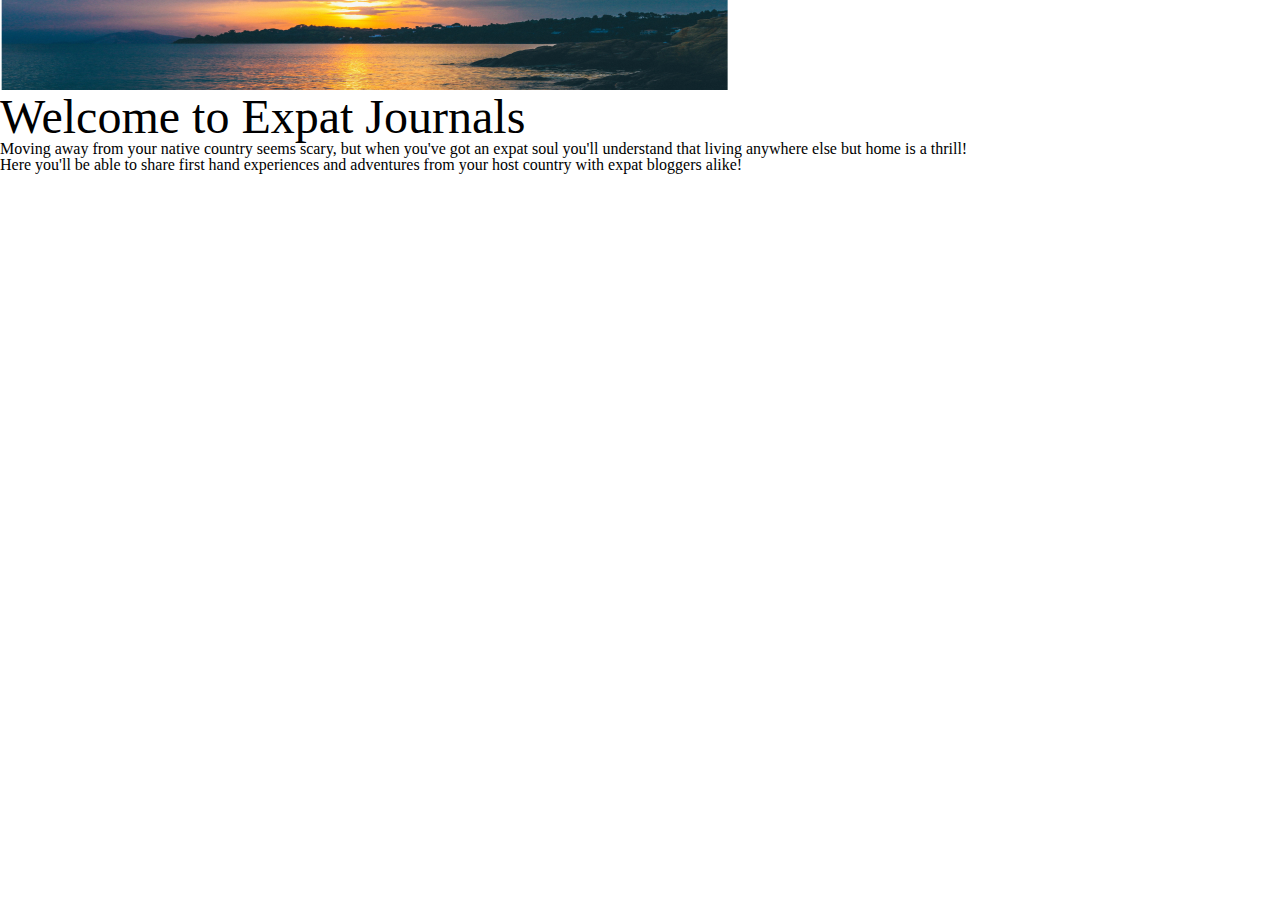
==== index.html @ 4597b424 "some changes to the index" ====
<!DOCTYPE html>
<html lang="en">
<head>
    <meta charset="UTF-8">
    <meta name="viewport" content="width=device-width, initial-scale=1.0">
    <meta http-equiv="X-UA-Compatible" content="ie=edge">
    <title>Expat Journal</title>
    <link rel="stylesheet" type="text/css" href="styles.css">
</head>
<body>
    <section class="homecont">
        <img src="images/greece.jpg" alt="Picture over looking Greece from water">
        <div class="Welcome">
            <h1>Welcome to Expat Journals</h1>
            <p>Moving away from your native country seems scary, but when you've got an expat soul you'll understand that living anywhere else but home is a thrill!</p>
            <p>Here you'll be able to share first hand experiences and adventures from your host country with expat bloggers alike!</p>

        </div>
    </section>
</body>
</html>
---- styles.css ----
/*css styles!*/
/* http://meyerweb.com/eric/tools/css/reset/ 
   v2.0 | 20110126
   License: none (public domain)
*/

html, body, div, span, applet, object, iframe,
h1, h2, h3, h4, h5, h6, p, blockquote, pre,
a, abbr, acronym, address, big, cite, code,
del, dfn, em, img, ins, kbd, q, s, samp,
small, strike, strong, sub, sup, tt, var,
b, u, i, center,
dl, dt, dd, ol, ul, li,
fieldset, form, label, legend,
table, caption, tbody, tfoot, thead, tr, th, td,
article, aside, canvas, details, embed, 
figure, figcaption, footer, header, hgroup, 
menu, nav, output, ruby, section, summary,
time, mark, audio, video {
	margin: 0;
	padding: 0;
	border: 0;
	font-size: 100%;
	font: inherit;
	vertical-align: baseline;
}
/* HTML5 display-role reset for older browsers */
article, aside, details, figcaption, figure, 
footer, header, hgroup, menu, nav, section {
	display: block;
}
body {
	line-height: 1;
}
ol, ul {
	list-style: none;
}
blockquote, q {
	quotes: none;
}
blockquote:before, blockquote:after,
q:before, q:after {
	content: '';
	content: none;
}
table {
	border-collapse: collapse;
	border-spacing: 0;
}
*{
    box-sizing: border-box;
}
.homecont {
	width: 100%;
}
h1 {
	font-size: 3rem;
	display: flex;
	text-align: center;
}
.img {
    width: 100%;
}
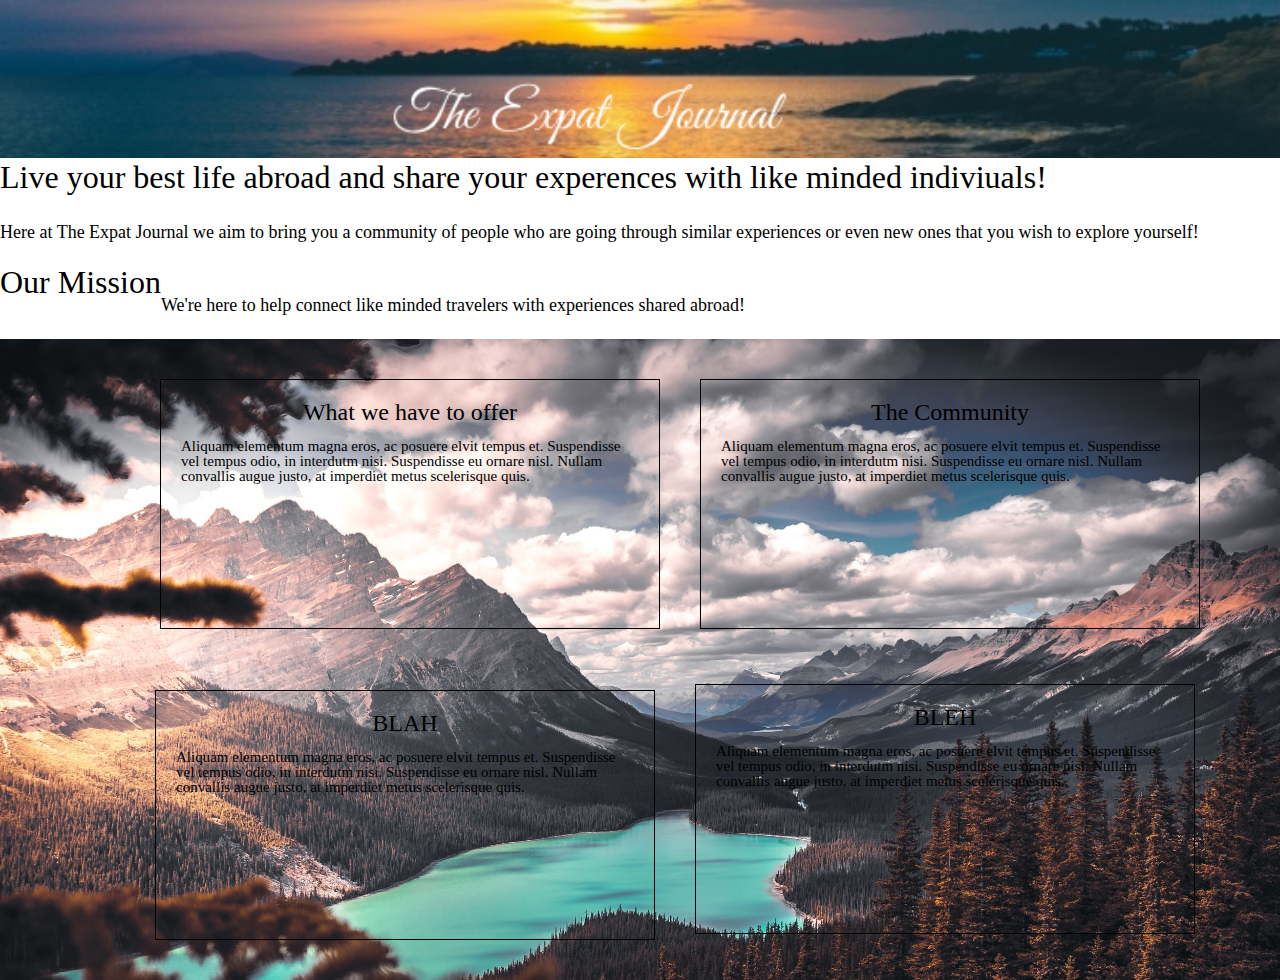
==== commit e7fa395f: "Added some new stuff and styling" ====
--- a/index.html
+++ b/index.html
@@ -9,12 +9,41 @@
 </head>
 <body>
     <section class="homecont">
-        <img src="images/greece.jpg" alt="Picture over looking Greece from water">
+        <div class="photo1">
+        <img src="images/greece1.jpg" alt="Picture over looking Greece from water" style="width:100%; height:auto;">
+        </div>
         <div class="Welcome">
-            <h1>Welcome to Expat Journals</h1>
-            <p>Moving away from your native country seems scary, but when you've got an expat soul you'll understand that living anywhere else but home is a thrill!</p>
-            <p>Here you'll be able to share first hand experiences and adventures from your host country with expat bloggers alike!</p>
+                <h2>Live your best life abroad and share your experences with like minded indiviuals!</h2>
+                <p>Here at The Expat Journal we aim to bring you a community of people who are going through similar experiences or even new ones that you wish to explore yourself!</p>
+                </div>
+        <div class="Welcome2">
+                <h2>Our Mission</h2>
+                <p>We're here to help connect like minded travelers with experiences shared abroad!</p>
+            </div>
+            </div>
+            </div>
 
+            <section class="boxes">
+                <div class="boxes-box1">
+                    <h3>What we have to offer</h3>
+                        <p>Aliquam elementum magna eros, ac posuere elvit tempus et. Suspendisse vel tempus odio, in interdutm nisi. Suspendisse eu ornare nisl. Nullam convallis augue justo, at imperdiet metus scelerisque quis.</p>
+                </div> 
+               
+                <div class="boxes-box2">
+                    <h3>The Community</h3>
+                        <p>Aliquam elementum magna eros, ac posuere elvit tempus et. Suspendisse vel tempus odio, in interdutm nisi. Suspendisse eu ornare nisl. Nullam convallis augue justo, at imperdiet metus scelerisque quis.</p>
+                </div>
+               
+                <div class="boxes-box3">
+                    <h3>BLAH</h3>
+                        <p>Aliquam elementum magna eros, ac posuere elvit tempus et. Suspendisse vel tempus odio, in interdutm nisi. Suspendisse eu ornare nisl. Nullam convallis augue justo, at imperdiet metus scelerisque quis.</p>
+                </div>
+
+                <div class="boxes-box4">
+                    <h3>BLEH</h3>
+                        <p>Aliquam elementum magna eros, ac posuere elvit tempus et. Suspendisse vel tempus odio, in interdutm nisi. Suspendisse eu ornare nisl. Nullam convallis augue justo, at imperdiet metus scelerisque quis.</p>
+                </div>
+                </section>
         </div>
     </section>
 </body>
--- a/styles.css
+++ b/styles.css
@@ -48,16 +48,81 @@
 	border-spacing: 0;
 }
 *{
-    box-sizing: border-box;
+	box-sizing: border-box;
 }
 .homecont {
 	width: 100%;
+	display: flexbox;
 }
-h1 {
-	font-size: 3rem;
+.Welcome, .Welcome2 {
 	display: flex;
+	flex-wrap: wrap;
+	width: 100%;
+	margin-bottom: 25px;
+}	
+
+.Welcome h2, .Welcome2 h2{
+	display: flex;
+	font-size: 2rem;
+}
+
+.Welcome p, .Welcome2 p {
+	font-size: 18px;
+	margin-top: 30px;
+}
+
+
+
+
+.boxes {
+	display: flex;
+	flex-wrap: wrap;
+    justify-content: center;
+    align-items: center;
+    width: 100%;
+	height: 20%;
+	background: url(images/breathtaking.jpg),#fff4f0;
+    background-size: 100%;
+}
+.boxes-box1 {
+    border: 1px solid black;
+    width: 500px;
+    height: 250px;
+    margin: 40px 30px 20px 80px; ;
+	padding: 20px;
+}
+.boxes h3 {
+	font-size: 1.5rem;
 	text-align: center;
+	margin-bottom: 15px;
 }
-.img {
-    width: 100%;
+.boxes p {
+    font-size: 15px;
+}
+.boxes-box2 {
+    border: 1px solid black;
+    width: 500px;
+    height: 250px;
+    padding: 20px;
+    margin-left: 10px;
+    margin-top: 20px;
+    
+}
+.boxes-box3 {
+    border: 1px solid black;
+    width: 500px;
+    height: 250px;
+    padding: 20px;
+    margin-left: 110px;
+    
+}
+.boxes-box4 {
+    border: 1px solid black;
+    width: 500px;
+    height: 250px;
+    padding: 20px;
+    margin-left: 40px;
+    margin-right: 40px;
+    margin-bottom: 46px;
+    margin-top: 35px;
 }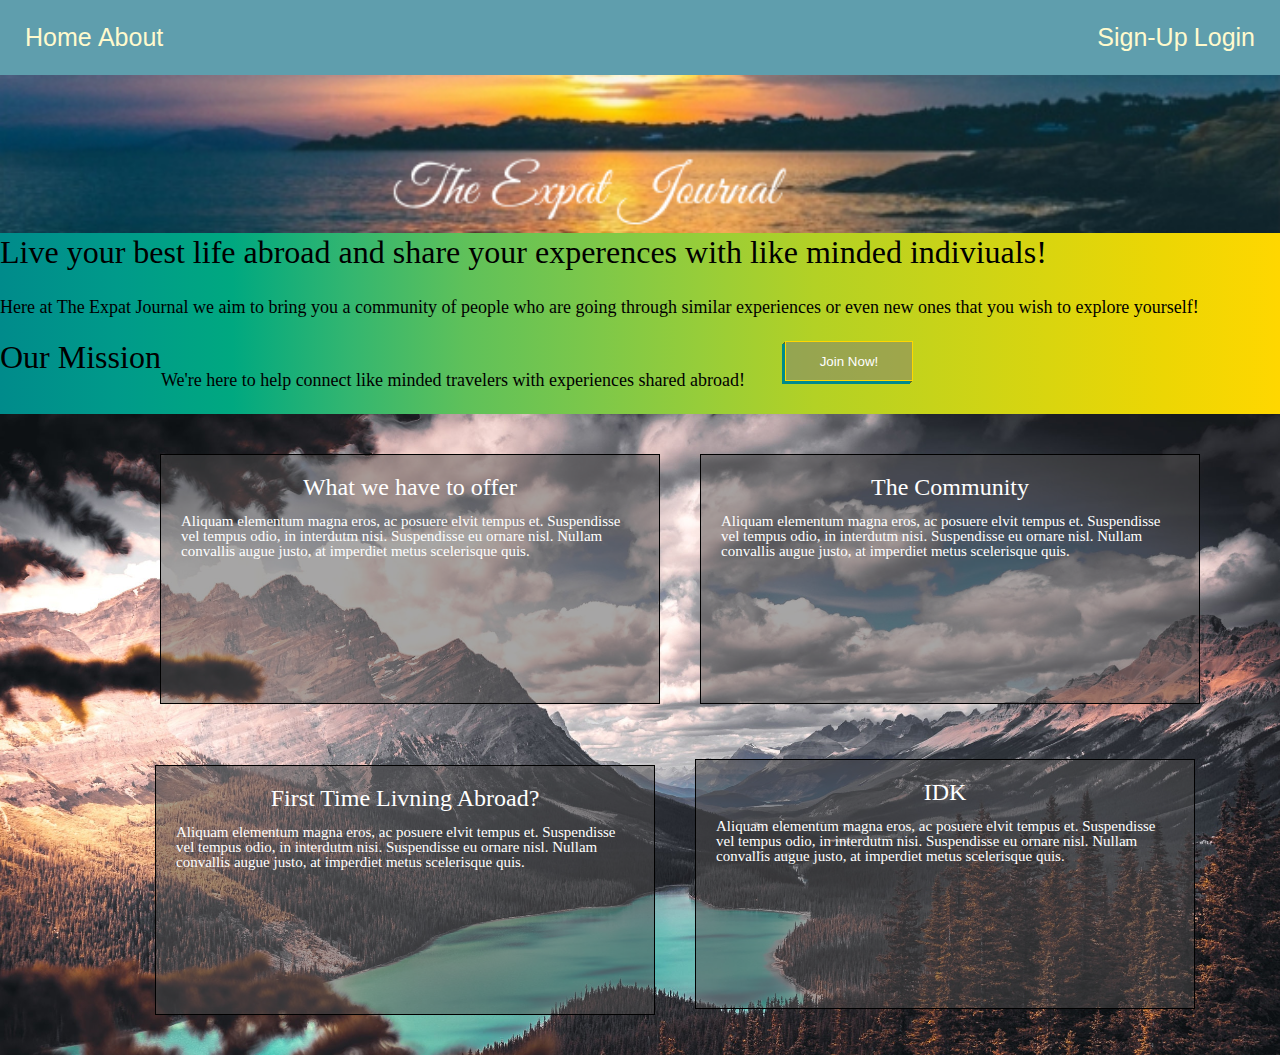
==== commit b8eebd3d: "added mobile for home" ====
--- a/index.html
+++ b/index.html
@@ -8,9 +8,18 @@
     <link rel="stylesheet" type="text/css" href="styles.css">
 </head>
 <body>
+        <header><!--logo in the header. Not defined on logo above nav, or inline-->
+            <nav class="mainNav">
+                <a href="index.html">Home</a><!--UI Design-->
+                <a href="about.html">About</a> <!--UI Design-->
+                    <div class="signUp">
+                        <a href="signup.html">Sign-Up</a><!--Link to Sign-up page FE-->
+                        <a href="login.html">Login</a> <!--Link to login page FE-->
+                    </div>
+            </nav>
     <section class="homecont">
         <div class="photo1">
-        <img src="images/greece1.jpg" alt="Picture over looking Greece from water" style="width:100%; height:auto;">
+        <img src="images/greece1.jpg" alt="Picture over looking Greece from water" style="width:100%;">
         </div>
         <div class="Welcome">
                 <h2>Live your best life abroad and share your experences with like minded indiviuals!</h2>
@@ -19,6 +28,7 @@
         <div class="Welcome2">
                 <h2>Our Mission</h2>
                 <p>We're here to help connect like minded travelers with experiences shared abroad!</p>
+                <button>Join Now!</button>
             </div>
             </div>
             </div>
@@ -35,12 +45,12 @@
                 </div>
                
                 <div class="boxes-box3">
-                    <h3>BLAH</h3>
+                    <h3>First Time Livning Abroad?</h3>
                         <p>Aliquam elementum magna eros, ac posuere elvit tempus et. Suspendisse vel tempus odio, in interdutm nisi. Suspendisse eu ornare nisl. Nullam convallis augue justo, at imperdiet metus scelerisque quis.</p>
                 </div>
 
                 <div class="boxes-box4">
-                    <h3>BLEH</h3>
+                    <h3>IDK</h3>
                         <p>Aliquam elementum magna eros, ac posuere elvit tempus et. Suspendisse vel tempus odio, in interdutm nisi. Suspendisse eu ornare nisl. Nullam convallis augue justo, at imperdiet metus scelerisque quis.</p>
                 </div>
                 </section>
--- a/styles.css
+++ b/styles.css
@@ -50,10 +50,32 @@
 *{
 	box-sizing: border-box;
 }
+.mainNav{
+    
+    text-decoration: none;
+    background-color: #5F9EAD;
+    padding: 25px;
+    font-size: 25px;
+}
+
+a{
+    text-decoration: none;
+    color: #FFFACD;
+    font-family: Arial, Helvetica, sans-serif;
+    
+}
+
+.signUp{
+    float: right;
+    
+    
+}
 .homecont {
 	width: 100%;
 	display: flexbox;
-}
+	background-image: linear-gradient(to left, #ffd700, #ecd604, #d9d50f, #c6d31a, #b3d125, #96cd3a, #7ac74b, #5fc15a, #33b670, #00a880, #009a8a, #008b8b);
+}
+
 .Welcome, .Welcome2 {
 	display: flex;
 	flex-wrap: wrap;
@@ -70,12 +92,22 @@
 	font-size: 18px;
 	margin-top: 30px;
 }
-
-
-
+button {
+	outline: 1px solid transparent;
+	width: 10%;
+	height: 40px;
+	background-color: rgba(124, 121, 121, 0.5);
+	box-shadow: -3px 3px darkcyan, -2px 2px darkolivegreen, -1px 1px darkolivegreen;
+    border: 1px solid gold;
+	color: white;
+	margin: 15px, 30px;
+	padding: 25px, 80px;
+	position: relative;
+	left: 40px;
+}
 
 .boxes {
-	display: flex;
+	display: flex; 
 	flex-wrap: wrap;
     justify-content: center;
     align-items: center;
@@ -90,6 +122,8 @@
     height: 250px;
     margin: 40px 30px 20px 80px; ;
 	padding: 20px;
+	color: white;
+	background:rgba(78, 75, 75, 0.5);
 }
 .boxes h3 {
 	font-size: 1.5rem;
@@ -105,7 +139,9 @@
     height: 250px;
     padding: 20px;
     margin-left: 10px;
-    margin-top: 20px;
+	margin-top: 20px;
+	color: white;
+	background:rgba(78, 75, 75, 0.5);
     
 }
 .boxes-box3 {
@@ -113,7 +149,9 @@
     width: 500px;
     height: 250px;
     padding: 20px;
-    margin-left: 110px;
+	margin-left: 110px;
+	color: white;
+	background:rgba(78, 75, 75, 0.5);
     
 }
 .boxes-box4 {
@@ -124,5 +162,106 @@
     margin-left: 40px;
     margin-right: 40px;
     margin-bottom: 46px;
-    margin-top: 35px;
-}+	margin-top: 35px;
+	color: white;
+	background:rgba(78, 75, 75, 0.5);
+}
+
+@media (max-width: 500px){
+	.Welcome, .Welcome2 {
+		display: flex;
+		flex-wrap: wrap;
+		width: 100%;
+		margin-bottom: 25px;
+	}	
+	.Welcome h2, .Welcome2 h2{
+		font-size: 1.5rem;
+	}
+	.Welcome p, .Welcome2 p {
+		font-size: 1rem;
+	}
+	button{
+		margin-left: 100px;
+		position: relative;
+		width: 40%;
+		top: 10px;
+	}
+	.boxes{
+		display: flex;
+		width: 100%;
+	}
+	.boxes-box1, .boxes-box2, .boxes-box3, .boxes-box4 {
+		border: 1px solid black;
+		width: 500px;
+		height: 250px;
+		margin: 40px 30px 20px 40px; ;
+		padding: 20px;
+		color: white;
+		background:rgba(78, 75, 75, 0.5);
+	}
+}
+/* About us page code below*/
+.whole{
+	background: url(images/mountains.jpg);
+	background-size: 100%;
+}
+.Main-content{
+	display: flex;
+	flex-wrap: wrap;
+    justify-content: center;
+    align-items: center;
+    width: 100%;
+	height: 20%;
+}
+.Main-content h2{
+	text-align: start;
+	margin-bottom: 15px;
+	font-style: oblique;
+	font-size: 2rem;
+}
+.about-us{
+    width: 500px;
+    height: 150px;
+    margin: 40px 30px 20px 80px; ;
+	padding: 20px;
+	color: white;
+}
+.about-us2{
+    width: 500px;
+    height: 150px;
+    padding: 20px;
+    margin-left: 10px;
+	margin-top: 20px;
+	color: white;
+}
+.about-us3{
+    width: 500px;
+    height: 150px;
+    padding: 20px;
+	margin-left: 110px;
+	color: white;
+	background:rgba(78, 75, 75, 0.5);
+}
+.about-us4{
+    width: 500px;
+    height: 150px;
+    padding: 20px;
+	margin: 40px, 40px, 46px, 40px;
+	color: white;
+	background:rgba(78, 75, 75, 0.5);
+}
+.about-us5{
+    width: 500px;
+    height: 150px;
+    padding: 20px;
+	margin-left: 110px;
+	color: white;
+	background:rgba(78, 75, 75, 0.5);
+}
+.footer {
+	color:hotpink;
+	font-style: bold;
+	position: absolute;
+	bottom: 1px;
+	left: 800px;
+}
